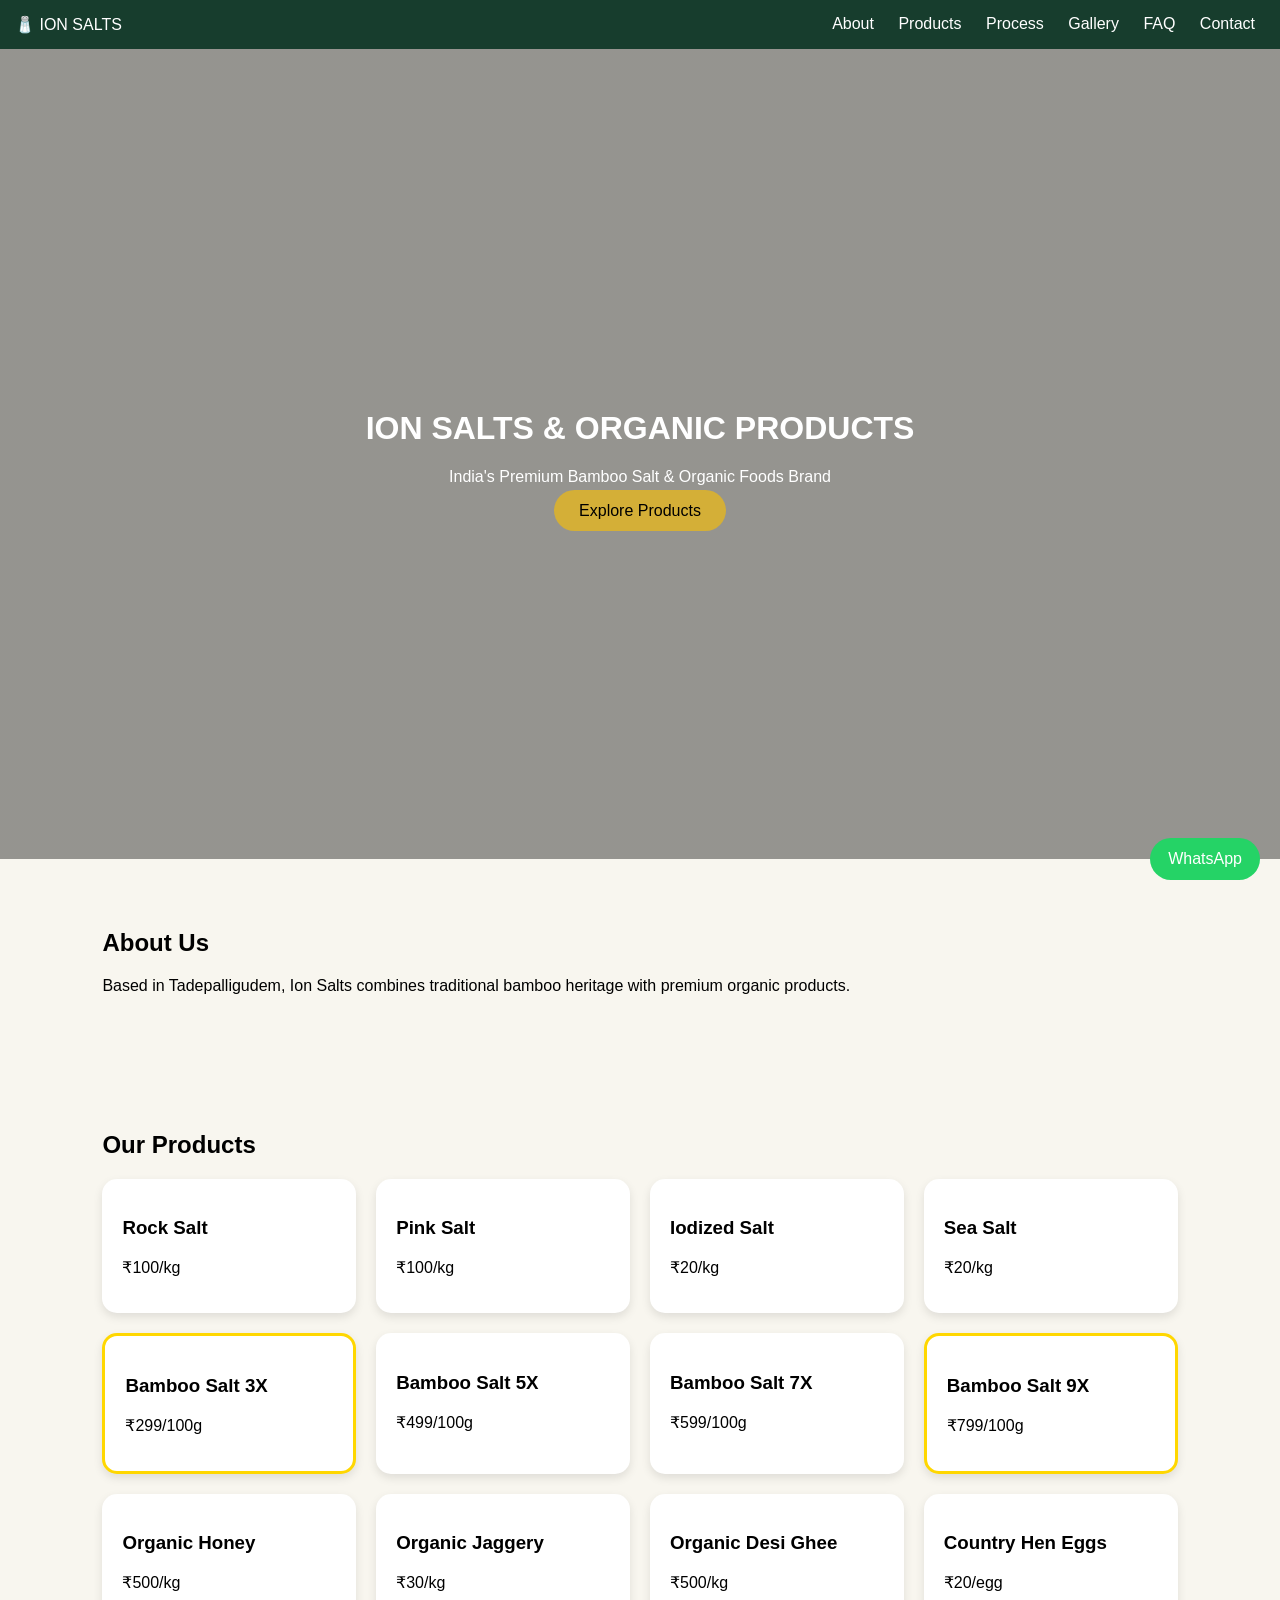
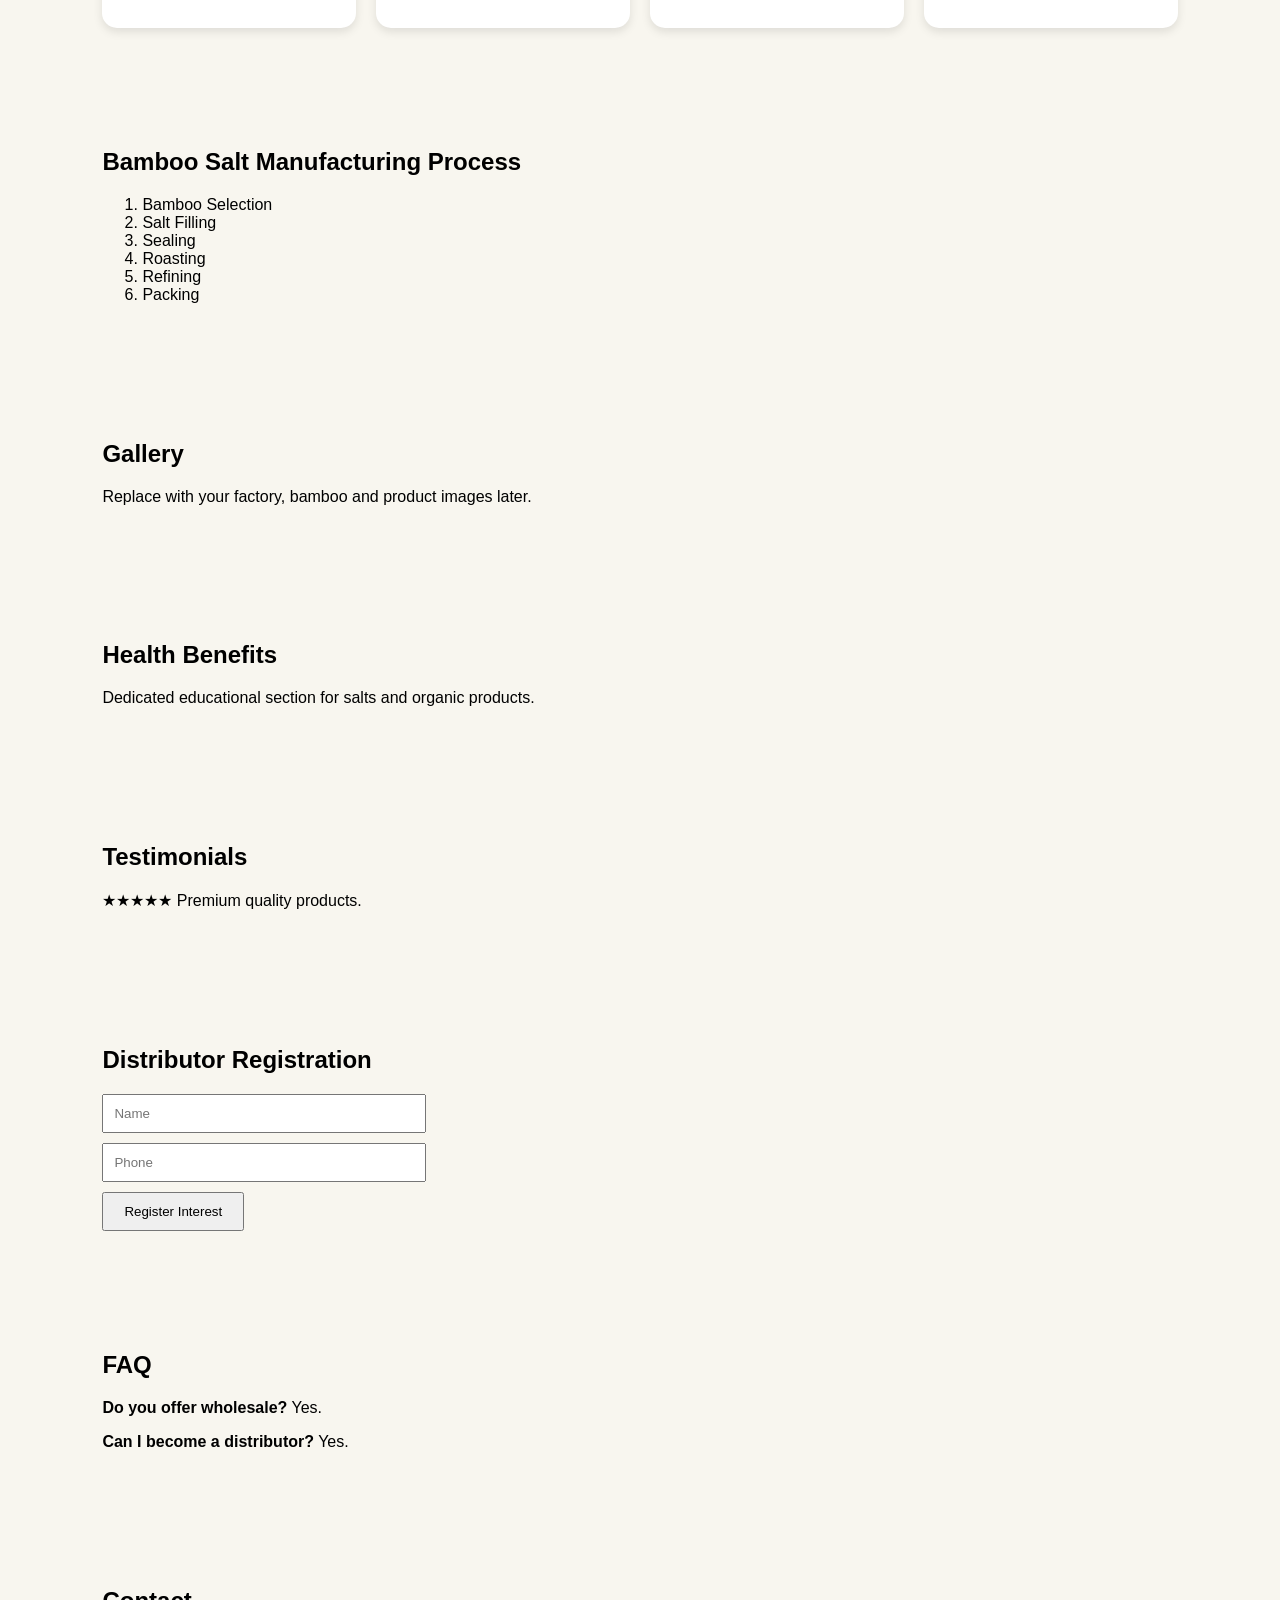
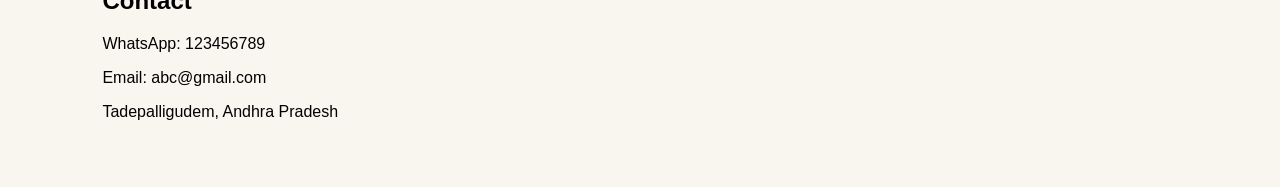
==== index.html @ af277bb6 "Add files via upload" ====
<!DOCTYPE html>
<html>
<head>
<meta charset="UTF-8">
<meta name="viewport" content="width=device-width,initial-scale=1">
<title>Ion Salts & Organic Products</title>
<link rel="stylesheet" href="style.css">
</head>
<body>
<nav>
<div class="logo">🧂 ION SALTS</div>
<div>
<a href="#about">About</a>
<a href="#products">Products</a>
<a href="#process">Process</a>
<a href="#gallery">Gallery</a>
<a href="#faq">FAQ</a>
<a href="#contact">Contact</a>
</div>
</nav>

<header class="hero">
<div class="hero-content">
<h1>ION SALTS & ORGANIC PRODUCTS</h1>
<p>India's Premium Bamboo Salt & Organic Foods Brand</p>
<a class="btn" href="#products">Explore Products</a>
</div>
</header>

<section id="about">
<h2>About Us</h2>
<p>Based in Tadepalligudem, Ion Salts combines traditional bamboo heritage with premium organic products.</p>
</section>

<section id="products">
<h2>Our Products</h2>
<div class="grid">
<div class="card"><h3>Rock Salt</h3><p>₹100/kg</p></div>
<div class="card"><h3>Pink Salt</h3><p>₹100/kg</p></div>
<div class="card"><h3>Iodized Salt</h3><p>₹20/kg</p></div>
<div class="card"><h3>Sea Salt</h3><p>₹20/kg</p></div>
<div class="card bestseller"><h3>Bamboo Salt 3X</h3><p>₹299/100g</p></div>
<div class="card"><h3>Bamboo Salt 5X</h3><p>₹499/100g</p></div>
<div class="card"><h3>Bamboo Salt 7X</h3><p>₹599/100g</p></div>
<div class="card bestseller"><h3>Bamboo Salt 9X</h3><p>₹799/100g</p></div>
<div class="card"><h3>Organic Honey</h3><p>₹500/kg</p></div>
<div class="card"><h3>Organic Jaggery</h3><p>₹30/kg</p></div>
<div class="card"><h3>Organic Desi Ghee</h3><p>₹500/kg</p></div>
<div class="card"><h3>Country Hen Eggs</h3><p>₹20/egg</p></div>
</div>
</section>

<section id="process"><h2>Bamboo Salt Manufacturing Process</h2>
<ol><li>Bamboo Selection</li><li>Salt Filling</li><li>Sealing</li><li>Roasting</li><li>Refining</li><li>Packing</li></ol>
</section>

<section id="gallery"><h2>Gallery</h2><p>Replace with your factory, bamboo and product images later.</p></section>

<section><h2>Health Benefits</h2><p>Dedicated educational section for salts and organic products.</p></section>

<section><h2>Testimonials</h2><p>★★★★★ Premium quality products.</p></section>

<section><h2>Distributor Registration</h2>
<form><input placeholder="Name"><input placeholder="Phone"><button>Register Interest</button></form>
</section>

<section id="faq"><h2>FAQ</h2>
<p><b>Do you offer wholesale?</b> Yes.</p>
<p><b>Can I become a distributor?</b> Yes.</p>
</section>

<section id="contact">
<h2>Contact</h2>
<p>WhatsApp: 123456789</p>
<p>Email: abc@gmail.com</p>
<p>Tadepalligudem, Andhra Pradesh</p>
</section>

<a class="wa" href="https://wa.me/123456789">WhatsApp</a>
</body></html>
---- style.css ----
body{margin:0;font-family:Arial,sans-serif;background:#f8f6ef}
nav{position:sticky;top:0;background:#173d2d;color:#fff;padding:15px;display:flex;justify-content:space-between}
nav a{color:white;text-decoration:none;margin:0 10px}
.hero{height:90vh;background:linear-gradient(rgba(0,0,0,.4),rgba(0,0,0,.4)),url('https://images.unsplash.com/photo-1506744038136-46273834b3fb') center/cover;display:flex;align-items:center;justify-content:center}
.hero-content{text-align:center;color:#fff}
.btn{background:#d4af37;padding:12px 25px;border-radius:30px;text-decoration:none;color:#000}
section{padding:50px 8%}
.grid{display:grid;grid-template-columns:repeat(auto-fit,minmax(220px,1fr));gap:20px}
.card{background:#fff;padding:20px;border-radius:15px;box-shadow:0 4px 10px rgba(0,0,0,.1);transition:.3s}
.card:hover{transform:translateY(-8px)}
.bestseller{border:3px solid gold}
input{display:block;margin:10px 0;padding:10px;width:300px}
button{padding:10px 20px}
.wa{position:fixed;bottom:20px;right:20px;background:#25D366;color:white;padding:12px 18px;border-radius:30px;text-decoration:none}
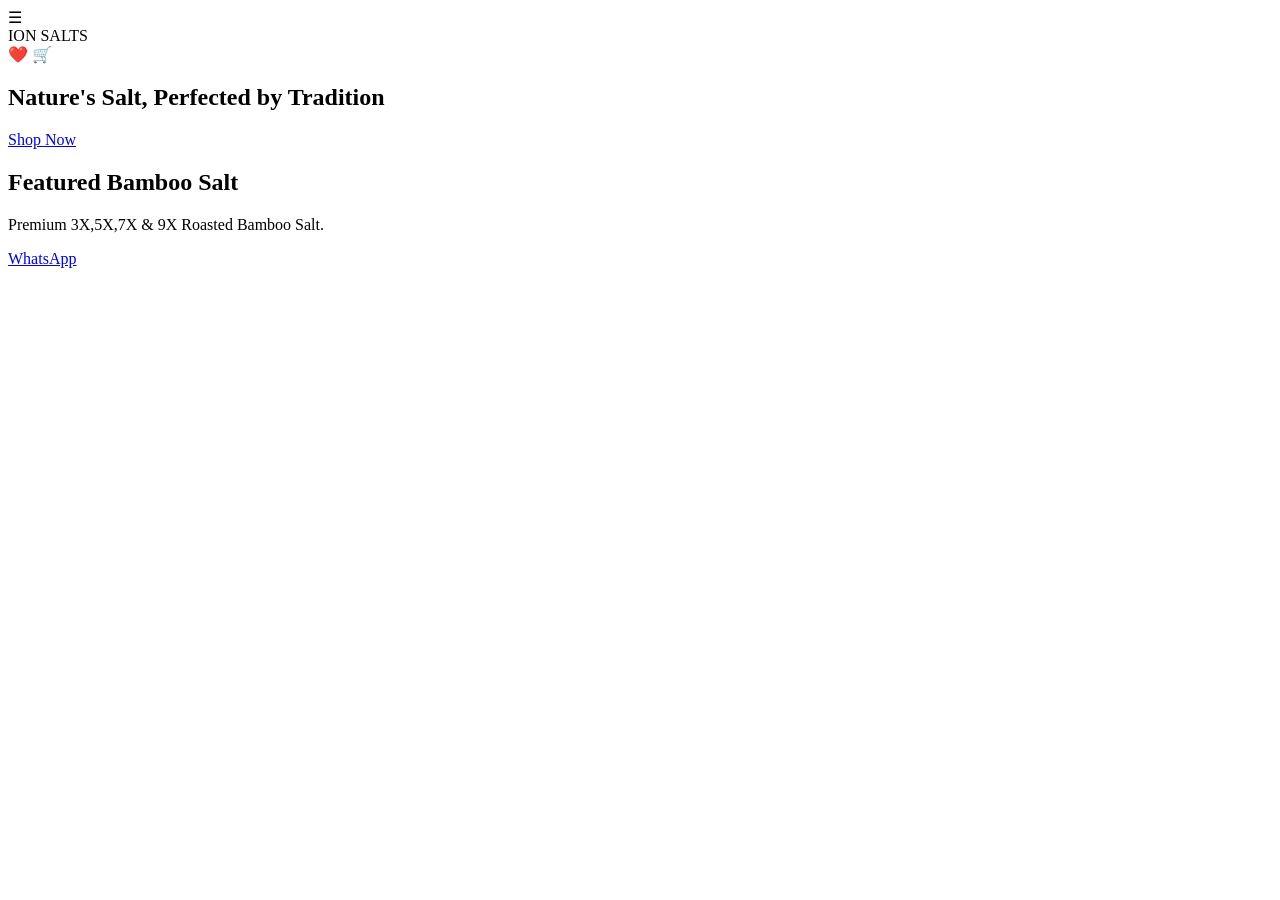
==== commit cab41787: "Add files via upload" ====
--- a/index.html
+++ b/index.html
@@ -1,80 +1,5 @@
-<!DOCTYPE html>
-<html>
-<head>
-<meta charset="UTF-8">
-<meta name="viewport" content="width=device-width,initial-scale=1">
-<title>Ion Salts & Organic Products</title>
-<link rel="stylesheet" href="style.css">
-</head>
-<body>
-<nav>
-<div class="logo">🧂 ION SALTS</div>
-<div>
-<a href="#about">About</a>
-<a href="#products">Products</a>
-<a href="#process">Process</a>
-<a href="#gallery">Gallery</a>
-<a href="#faq">FAQ</a>
-<a href="#contact">Contact</a>
-</div>
-</nav>
-
-<header class="hero">
-<div class="hero-content">
-<h1>ION SALTS & ORGANIC PRODUCTS</h1>
-<p>India's Premium Bamboo Salt & Organic Foods Brand</p>
-<a class="btn" href="#products">Explore Products</a>
-</div>
-</header>
-
-<section id="about">
-<h2>About Us</h2>
-<p>Based in Tadepalligudem, Ion Salts combines traditional bamboo heritage with premium organic products.</p>
-</section>
-
-<section id="products">
-<h2>Our Products</h2>
-<div class="grid">
-<div class="card"><h3>Rock Salt</h3><p>₹100/kg</p></div>
-<div class="card"><h3>Pink Salt</h3><p>₹100/kg</p></div>
-<div class="card"><h3>Iodized Salt</h3><p>₹20/kg</p></div>
-<div class="card"><h3>Sea Salt</h3><p>₹20/kg</p></div>
-<div class="card bestseller"><h3>Bamboo Salt 3X</h3><p>₹299/100g</p></div>
-<div class="card"><h3>Bamboo Salt 5X</h3><p>₹499/100g</p></div>
-<div class="card"><h3>Bamboo Salt 7X</h3><p>₹599/100g</p></div>
-<div class="card bestseller"><h3>Bamboo Salt 9X</h3><p>₹799/100g</p></div>
-<div class="card"><h3>Organic Honey</h3><p>₹500/kg</p></div>
-<div class="card"><h3>Organic Jaggery</h3><p>₹30/kg</p></div>
-<div class="card"><h3>Organic Desi Ghee</h3><p>₹500/kg</p></div>
-<div class="card"><h3>Country Hen Eggs</h3><p>₹20/egg</p></div>
-</div>
-</section>
-
-<section id="process"><h2>Bamboo Salt Manufacturing Process</h2>
-<ol><li>Bamboo Selection</li><li>Salt Filling</li><li>Sealing</li><li>Roasting</li><li>Refining</li><li>Packing</li></ol>
-</section>
-
-<section id="gallery"><h2>Gallery</h2><p>Replace with your factory, bamboo and product images later.</p></section>
-
-<section><h2>Health Benefits</h2><p>Dedicated educational section for salts and organic products.</p></section>
-
-<section><h2>Testimonials</h2><p>★★★★★ Premium quality products.</p></section>
-
-<section><h2>Distributor Registration</h2>
-<form><input placeholder="Name"><input placeholder="Phone"><button>Register Interest</button></form>
-</section>
-
-<section id="faq"><h2>FAQ</h2>
-<p><b>Do you offer wholesale?</b> Yes.</p>
-<p><b>Can I become a distributor?</b> Yes.</p>
-</section>
-
-<section id="contact">
-<h2>Contact</h2>
-<p>WhatsApp: 123456789</p>
-<p>Email: abc@gmail.com</p>
-<p>Tadepalligudem, Andhra Pradesh</p>
-</section>
-
-<a class="wa" href="https://wa.me/123456789">WhatsApp</a>
-</body></html>+<!DOCTYPE html><html><head><title>Ion Salts</title><link rel='stylesheet' href='css/style.css'></head>
+<body><nav><div>☰</div><div class='logo'>ION SALTS</div><div>❤️ 🛒</div></nav>
+<section class='hero'><div><h1>Nature's Salt, Perfected by Tradition</h1><a class='btn' href='products.html'>Shop Now</a></div></section>
+<div class='container'><h2>Featured Bamboo Salt</h2><p>Premium 3X,5X,7X & 9X Roasted Bamboo Salt.</p></div>
+<a class='wa' href='https://wa.me/123456789'>WhatsApp</a></body></html>
